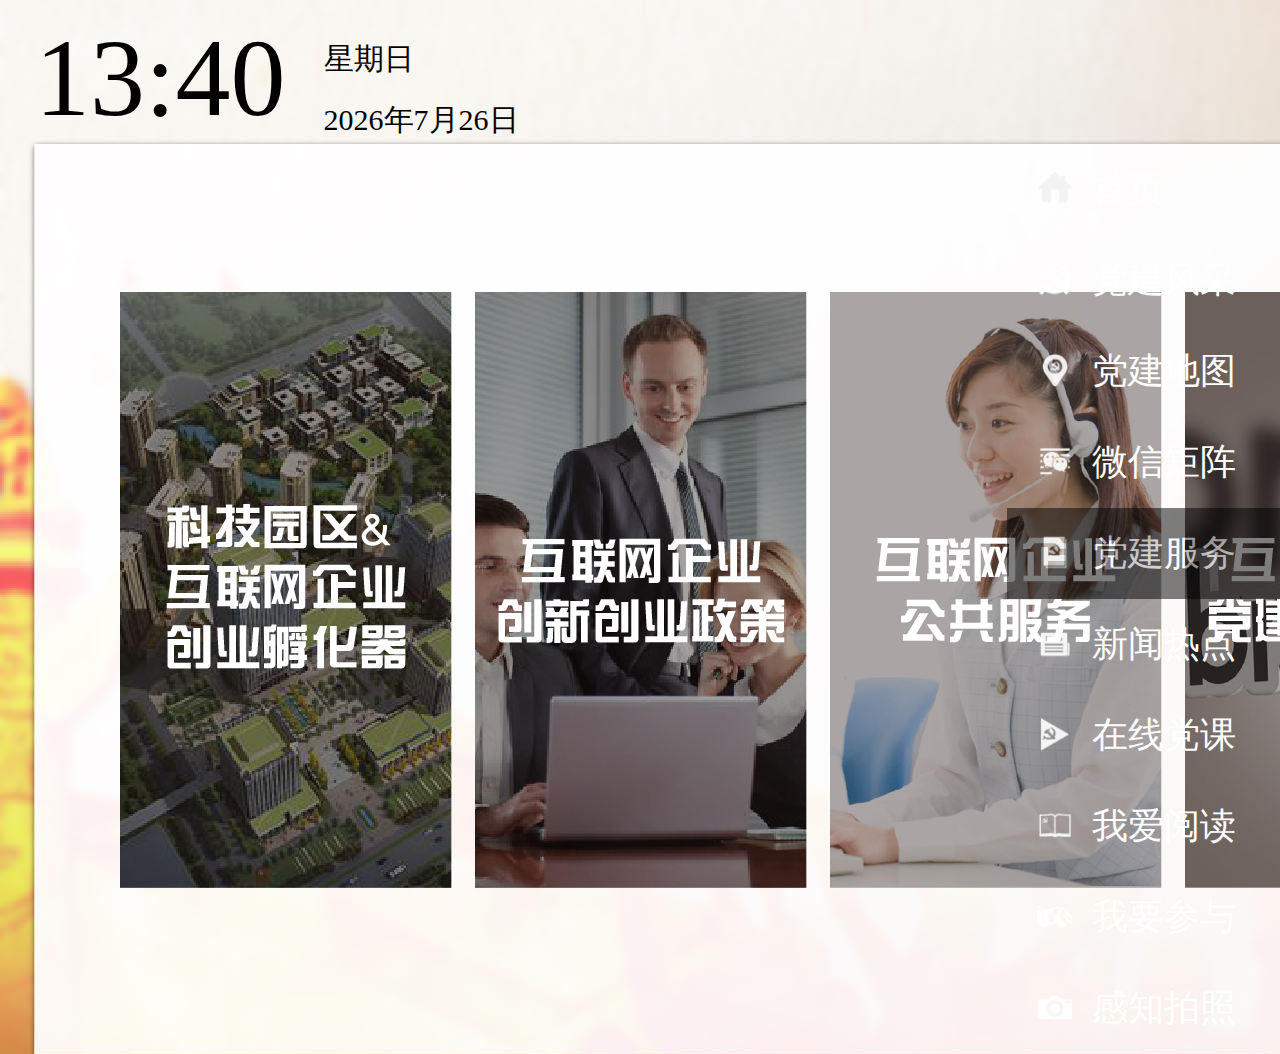
==== fuwu.html @ 08b8590d "党建服务中心" ====
<!DOCTYPE html>
<html lang="en">
<head>
	<meta charset="UTF-8">
	<title>党建服务</title>
	<link rel="stylesheet" href="css/all.css">
</head>
<body style="background-image: url(images/bg.jpg);">
	<div class="time times">
		<div class="time-l"></div>
		<div class="time-r">
			<div class="time-top"></div>
			<div class="time-under"></div>
		</div>
	</div>
	<div class="feng">
		<div><img src="images/01.png" alt=""></div>
		<div><img src="images/02.png" alt=""></div>
		<div><img src="images/03.png" alt=""></div>
		<div class="last"><img src="images/04.png" alt=""></div>
	</div>
	<ul class="list">
		<li><a href="index.html"><i class="a"></i>首页</a></li>
		<li><a href="style.html"><i class="b"></i>党建风采</a></li>
		<li><a href="map.html"><i class="c"></i>党建地图</a></li>
		<li><a href="wei.html"><i class="d"></i>微信矩阵</a></li>
		<li class="active"><a href="fuwu.html"><i class="e"></i>党建服务</a></li>
		<li><a href="news.html"><i class="f"></i>新闻热点</a></li>
		<li><a href="online.html"><i class="g"></i>在线党课</a></li>
		<li><a href="read.html"><i class="h"></i>我爱阅读</a></li>
		<li><a href="join.html"><i class="i"></i>我要参与</a></li>
		<li><a href="zhao.html"><i class="j"></i>感知拍照</a></li>
	</ul>
</body>
<script type="text/javascript" src="js/index.js"></script>
</html>
---- css/all.css ----
*{
	margin: 0;
	padding: 0;
	box-sizing: border-box;
}
body{
	font-family: "Microsoft YaHei";
}
a{
	text-decoration: none;
	color: #fff;
}
ul,ol,li{
	list-style: none;
}
img{
	border:0;
	max-width:100%;
}
.active{
	background-color: #000;
	opacity: 0.5;
}
/*----------首页-------------*/
.time{
	margin: 140px 0 30px 105px;
	color: #fff;
	overflow: hidden;
}
.time-l,.time-r{
	float: left;
}
.time-l{
	font-size: 110px;
	margin-right: 38px;
}
.time-r{
	font-size: 30px;
}
.time-r .time-top{
	margin: 24px 0 20px;
}
.content{
	width: 1710px;
	height: 470px;
	margin-left: 115px;
	overflow: hidden;
}
.content-l{
	width: 470px;
	height: 470px;
	float: left;
}
.content-r{
	width: 1205px;
	height: 470px;
	float: left;
	margin-left: 30px;
	overflow: hidden;
}
.content-r div{
	height: 225px;
	float: left;
}
.content-r .top{
	margin-bottom: 20px;
}
.content-r .small{
	width: 225px;
}
.content-r .big{
	width: 470px;
} 
.content-r .margin{
	margin-right: 20px;
}

/*----------党建风采-----------*/
.times{
	color: #000;
	margin: 15px 0 0 35px;
}
.five{
	width: 1565px;
	height: 510px;
	margin: 350px 0 0 220px;
}
.five div{
	float: left;
	width: 285px;
	height: 510px;
	margin-right: 25px;
	border: 1px solid #969a96;
}
.list{
	width: 273px;
	position: absolute;
	right: 0;
	top: 144px;
}
.list li{
	height: 91px;
	line-height: 91px;
	font-size: 36px;
	color: #fff;
}
.list li i{
	display: inline-block;
	width: 35px;
	height: 35px;
	margin: 0 20px 0 30px;
	background: url(../images/icon.png) no-repeat;
	background-size: 120%;
	vertical-align: -5px;
}
.list li i.a{
	background-position: -3px 1px;
}
.list li i.b{
	background-position: -3px -94px;
}
.list li i.c{
	background-position: -3px -286px;
}
.list li i.d{
	background-position: -3px -382px;
}
.list li i.e{
	background-position: -3px -190px;
}
.list li i.f{
	background-position: -3px -477px;
}
.list li i.g{
	background-position: -3px -574px;
}
.list li i.h{
	background-position: -3px -670px;
}
.list li i.i{
	background-position: -3px -766px;
}
.list li i.j{
	background-position: -3px -862px;
}
.feng{
	width: 1400px;
	height: 600px;
	margin: 150px 0 0 120px;
}
.feng div{
	float: left;
	width: 335px;
	height: 600px;
	margin-right: 20px;
}
.feng div.last{
	margin-right: 0;
}
.fc{
	width: 220px;
	height: 910px;
	background-color: #f7f7f8;
	position: absolute;
	right: 255px;
	top: 144px;	
	border-left: 1px solid #ccc;
	z-index: 10;
	padding-top: 90px;
	display: none;
}
.fc .fc-two{
	width: 100%;
	height: 120px;
	line-height: 120px;
	border: 2px dashed #ccc;
	border-width: 2px 0;
	font-size: 32px;
	text-align: center;
}
.fcc{
	width: 220px;
	height: 910px;
	background-color: #f7f7f8;
	position: absolute;
	right: 475px;
	top: 144px;	
	border-left: 1px solid #ccc;
	z-index: 10;
	padding-top: 90px;
	display: none;
}
.fcc .fc-three{
	width: 80%;
	margin: 0 auto 45px;
	font-size: 30px;
	border-bottom: 2px dashed #ccc;
	position: relative;
}
.fc-bai{
	width: 1185px;
	height: 911px;
	background-color: #fff;
	position: absolute;
	left: 43px;
	top: 144px;
	display: none;
}
/*-------改革---------*/
.tu,.tu-a,.tu-b,.zhi-a{
	width: 1182px;
	height: 911px;
	position: absolute;
	left: -1205px;
	overflow: hidden;
}
.tu{
	display:block;
	top: -90px;
}
.zhi-a{
	display:block;
	top: -90px;
}
.zhi-b{
	display:none;
	top: -177px;
}
.zhi-c{
	display:none;
	top: -344px;
}
.zhi-d{
	display:none;
	top: -511px;
}
.zhi-e{
	display:none;
	top: -678px;
}
.tu-a{
	display: none;
	top: -217px;
}
.tu-b{
	display:none;
	top: -344px;
}
.jzhi p,.yilin p,.chuang p{
	font-size: 22px;
	width: 100%;
	height: 35px;
	line-height: 35px;
	background-color: #fff;
	color: #000;
	overflow: hidden;
	white-space: nowrap;
	text-overflow: ellipsis;
}
.chuang .ji{
	width: 200px;
	height: 275px;
	overflow: hidden;
	float: left;
	margin: 10px;
}
/*-------------融合------------*/
.zhi-b,.zhi-c,.zhi-d,.zhi-e{
	width: 1182px;
	height: 911px;
	position: absolute;
	left: -1205px;
	overflow: auto;
	background-color: #fff;
	padding-left: 20px;
}
.tu h1,.tu-a h1,.tu-b h1,.zhi-a h1{
	width: 80%;
	margin: 0 auto;
	height: 130px;
	line-height: 130px;
	text-align: center;
	font-size: 34px;
	color: #000;
	font-weight: bold;
	border-bottom: 2px solid red;
}
.tu img,.tu-a img,.tu-b img,.zhi-a img{
	display: block;
	margin: 0 auto;
}
.zhi-b .zp,.zhi-c .zp-a,.zhi-d .zp-b,.zhi-e .zp-c{
	width: 350px;
	height: 241px;
	border: 1px solid #333;
	float: left;
	margin: 15px 10px;
}
/*---------引领-----------*/
.yin-a,.yin-b,.yin-c,.yin-d{
	width: 1182px;
	height: 911px;
	position: absolute;
	left: -1205px;
	overflow: auto;
	background-color:#fff;
	padding-left: 20px;
}
.yin-a{
	display:block;
	top: -90px;
}
.yin-b{
	display:none;
	top: -217px;
}
.yin-c{
	display:none;
	top: -304px;
}
.yin-d{
	display:none;
	top: -431px;
}
.yin-a .yin-aa,.yin-b .yin-bb,.yin-c .yin-cc,.yin-d .yin-dd{
	width: 350px;
	height: 241px;
	border: 1px solid #333;
	float: left;
	margin: 15px 10px;
}
/*----------活力----------*/
.hui-a,.hui-b,.hui-c,.hui-d,.hui-e,.hui-f,.hui-g,.hui-h,.hui-i{
	width: 1182px;
	height: 911px;
	position: absolute;
	left: -1205px;
	overflow: auto;
	background-color:#fff;
	padding-left: 20px;
}
.hui-a{
	display:block;
	top: -90px;
}
.hui-b{
	display:none;
	top: -177px;
}
.hui-c{
	display:none;
	top: -264px;
}
.hui-d{
	display:none;
	top: -351px;
}
.hui-e{
	display:none;
	top: -438px;
}
.hui-f{
	display:none;
	top: -525px;
}
.hui-g{
	display:none;
	top: -612px;
}
.hui-h{
	display:none;
	top: -699px;
}
.hui-i{
	display:none;
	top: -826px;
}
.cch .hui-aa,.cch .hui-bb,.cch .hui-cc,.cch .hui-dd,.cch .hui-ee,.cch .hui-ff,.cch .hui-gg,.cch .hui-hh,.cch .hui-ii{
	width: 350px;
	height: 241px;
	border: 1px solid #333;
	float: left;
	margin: 15px 10px;
}
.fcc .shequ{
	display: none;
}
.fc-he,.fc-yin,.huo{
	width: 1168px;
	height: 910px;
	background-color: #fff;
	position: absolute;
	left: 40px;
	top: 144px;
	z-index: 100;
}
.wus{
	display: none;
}
.fc-he{
	display: none;
}
.wu .jie{
	display: block;
	margin: 150px auto;
}
.wu .zhao{
	width: 350px;
	height: 233px;
	border: 1px solid #333;
	float: left;
	margin: 10px;
}
.wus,.ling,.nine{
	padding-left: 10px;
	height: 910px;
	margin: 0 auto;
	overflow: auto;

}
.yl{
	display: none;
}
.fc-yin .ao{
	width: 350px;
	height: 233px;
	border: 1px solid #333;
	float: left;
	margin: 10px;
	background-color: yellow;
}
.fc-yin{
	display: none;
}
.jiu{
	display: none;
}
.huo .nine div{
	width: 350px;
	height: 233px;
	border: 1px solid #333;
	float: left;
	margin: 10px;
	background-color: red;
}
.huo{
	display: none;
}
.huo #sj div{
	width: 200px;
	height: 275px;
	background-color: blue;
}
.datu img{
	display: block;
	position: absolute;
	left: 0;
	top: 0;
	display: none;
	z-index: 100;
}
.cuo{
	position: fixed;
	right: -9px;
	top: -7px;
	display: none;
	z-index: 100;
}
/*-----------微信矩阵-----------*/
.wxjz{
	width: 1365px;
	height: 780px;
	margin: 90px 0 0 115px;
}
.wxjz .eight{
	height: 325px;
	margin-right: 30px;
}
.wxjz .jz{
	float: left;
	height: 390px;
	width: 340px;
	font-size: 26px;
	color: #000;
	text-align: center;
}
.wxjz .last{
	margin-right: 0;
}
.zy{
	width: 230px;
	height: 911px;
	background-color: #f7f7f8;
	position: absolute;
	display: none;
}
.wei-left{
	right: 275px;
	top: 143px;
	border-left: 1px solid #ccc;
}
.wei-right{
	left: 35px;
	top: 143px;
	border-right: 1px solid #ccc;
}
.zy .four{
	width: 200px;
	height: 131px;
	border: 1px solid #fff;
	margin: 80px 15px;
}
.white{
	width: 1150px;
	height: 912px;
	background-color: #fff;
	position: absolute;
	left: 265px;
	top: 143px;
	display: none;
}

/*--------在线党课------------*/
.meeting{
	width: 1380px;
	height: 650px;
	margin:85px 0 0 120px;
	padding-top: 70px;
}
.meeting .swiper-container {
    width: 90%;
    height: auto;
    margin-left: auto;
    margin-right: auto;
}
.meeting .swiper-slide {
    text-align: center;
    font-size: 18px;
    background: #fff;
    height: 222px;
    background-color: #333;
    position: relative;
    
    /* Center slide text vertically */
    display: -webkit-box;
    display: -ms-flexbox;
    display: -webkit-flex;
    display: flex;
    -webkit-box-pack: center;
    -ms-flex-pack: center;
    -webkit-justify-content: center;
    justify-content: center;
    -webkit-box-align: center;
    -ms-flex-align: center;
    -webkit-align-items: center;
    align-items: center;
}
.meeting .swiper-pagination-bullet {
    width: 15px;
    height: 15px;
    background-color: #000;
}
.meeting .swiper-slide p{
	width: 100%;
	height: 25px;
	background-color: #000;
	color: #fff;
	opacity: 0.5;
	position: absolute;
	left: 0;
	bottom: 0;
	overflow: hidden;
	white-space: nowrap;
	text-overflow: ellipsis;
}
.alert{
	width: 1615px;
	height: 912px;
	background-color: #000;
	position: absolute;
	left: 35px;
	top: 143px;
	z-index: 100;
	display: none;
}
.err{
	position: absolute;
	right: 170px;
	top: 136px;
	display: none;
	z-index: 100;
}
.gray{
	background-color: #000;
	opacity: 0.69;
	width: 100%;
	height: 1080px;
	position: absolute;
	left: 0;
	top: 0;
	z-index: 10;
	display: none;
}
/*--------我爱阅读----------*/
.read{
	width: 1405px;
	height: 650px;
	margin: 130px 0 0 105px;
}
.read div{
	width: 330px;
	height: 560px;
	float: left;
	margin-right: 28px;
}
.read .last{
	margin-right: 0;
}
.jian div{
	width: 65px;
	height: 130px;
	position: absolute;
	top: 350px;
}
.jian .pre{
	left: 15px;
	background: url(../images/pre.png) no-repeat;
}
.jian .next{
	right: 15px;
	background: url(../images/next.png) no-repeat;
}
.round{
	position: absolute;
	left: 775px;
	bottom: 100px;
}
.round li{
	float: left;
	width: 15px;
	height: 15px;
	margin-right: 30px;
	border-radius: 50%;
}
.read .swiper-container {
    width: 100%;
    height: 100%;
}
.read .swiper-slide {
    text-align: center;
    font-size: 18px;
    background: #fff;
    /* Center slide text vertically */
    display: -webkit-box;
    display: -ms-flexbox;
    display: -webkit-flex;
    display: flex;
    -webkit-box-pack: center;
    -ms-flex-pack: center;
    -webkit-justify-content: center;
    justify-content: center;
    -webkit-box-align: center;
    -ms-flex-align: center;
    -webkit-align-items: center;
    align-items: center;
}
.read .swiper-pagination-bullet{
	width: 15px;
	height: 15px;
	background-color: #cd0000;
}
.swiper-container-horizontal>.swiper-pagination-bullets .swiper-pagination-bullet {
    margin: 555px 5px;
}
.seven{
	width: 220px;
	height: 910px;
	background-color: #f7f7f8;
	position: absolute;
	right: 255px;
	top: 144px;	
	border-left: 1px solid #ccc;
	z-index: 10;
	display: none;
}
.seven .lei{
	font-size: 26px;
	text-align: center;
	margin: 90px 0;
}
.read-s{
	width: 1394px;
	height: 911px;
	background-color: #fff;
	position: absolute;
	left: 34px;
	top: 144px;
	padding-top: 80px;
	z-index: 100;
	display: none;
}
.read-s .container{
	width: 1080px;
	margin: 0 auto;
}
.read-s .slide{
	width: 250px;
	height: 310px;
}
.read-s .eig{
	width: 250px;
	height: 330px;
	box-shadow: 5px 5px 15px #333;
	float: left;
	margin-right: 20px;
	margin-bottom: 30px;
	overflow: hidden;
	position: relative;
}
.read-s p{
	width: 100%;
	height: 25px;
	font-size: 18px;
	background-color: #000;
	color: #fff;
	opacity: 0.5;
	position: absolute;
	left: 0;
	bottom: 0;
	overflow: hidden;
	white-space: nowrap;
	text-overflow: ellipsis;
}
.readed{
	display: none;
}
.meng{
	background-color: #000;
	opacity: 0.69;
	width: 100%;
	height: 1110px;
	position: absolute;
	left: 0;
	top: 0;
	z-index: 10;
	display: none;
}
.aler{
	width: 1615px;
	height: 910px;
	background-color: #fff;
	position: absolute;
	left: 35px;
	top: 143px;
	z-index: 100;
	display: none;
}
.er{
	position: absolute;
	right: 152px;
	top: 136px;
	display: none;
	z-index: 100;
}

/*-------------新闻热点-------------*/
.hot{
	width: 220px;
	height: 910px;
	background-color: #f7f7f8;
	position: absolute;
	right: 255px;
	top: 144px;	
	border-left: 1px solid #ccc;
}
.hot p{
	font-size: 20px;
	text-align: center;
	margin-top: 5px;
}
.hot img{
	display: block;
	margin: 0 auto;
}
.hots{
	margin: 90px 0;
}
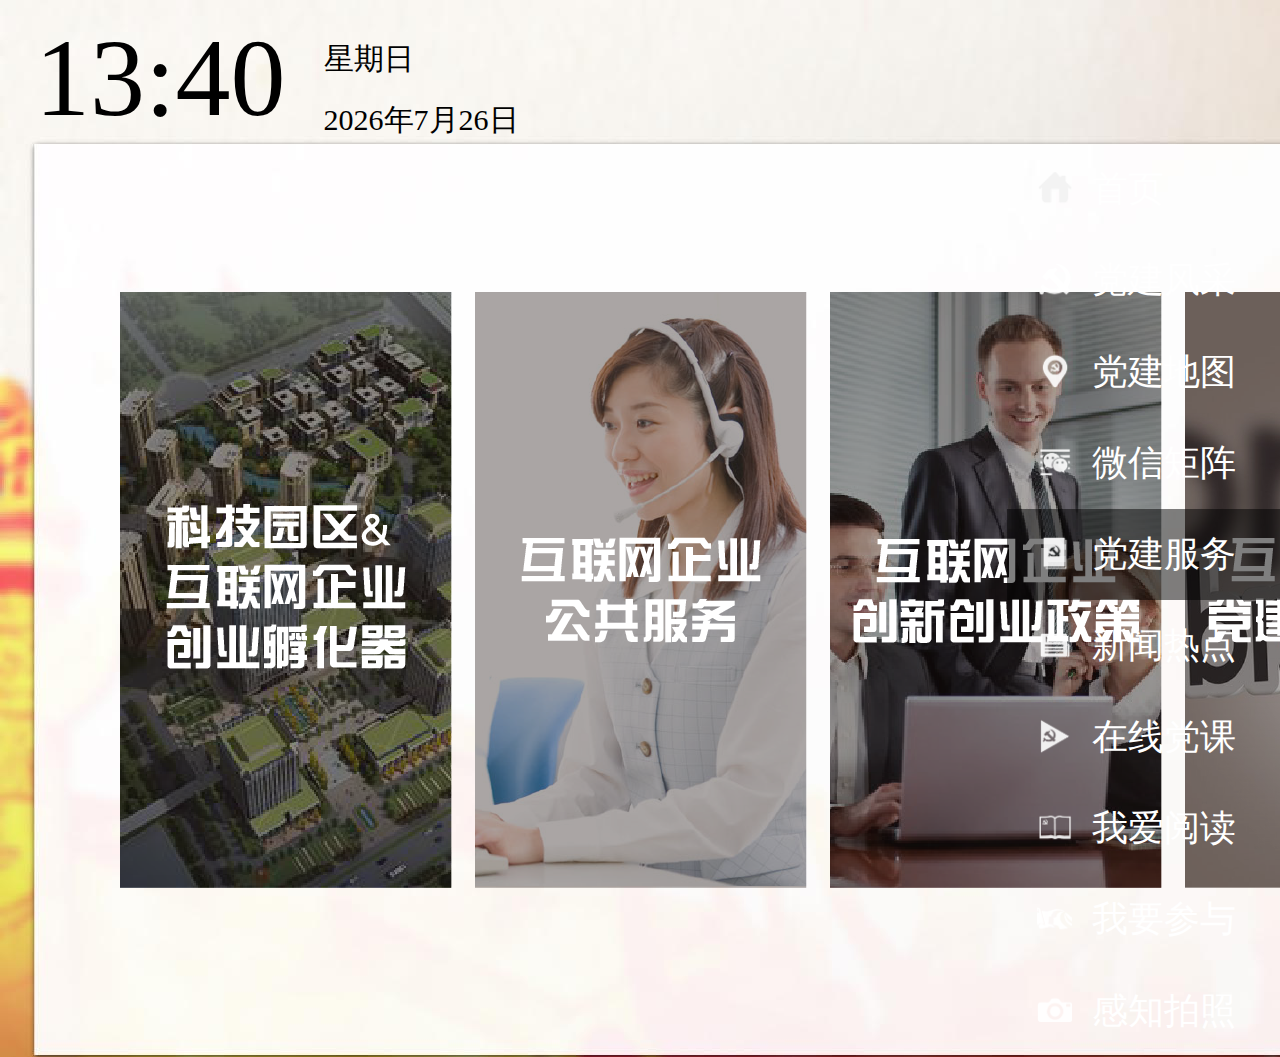
==== commit 6c0c09bd: "update" ====
--- a/fuwu.html
+++ b/fuwu.html
@@ -15,9 +15,21 @@
 	</div>
 	<div class="feng">
 		<div><img src="images/01.png" alt=""></div>
+		<div><img src="images/03.png" alt=""></div>
 		<div><img src="images/02.png" alt=""></div>
-		<div><img src="images/03.png" alt=""></div>
 		<div class="last"><img src="images/04.png" alt=""></div>
+	</div>
+	<div class="djfc-list">
+		<div class="djfc-a lists">科技园区&互联网企业创业孵化器</div>
+		<div class="djfc-b lists">互联网企业公共服务</div>
+		<div class="djfc-c lists">互联网企业创新创业政策</div>
+		<div class="djfc-d lists">互联网企业党建服务品牌</div>
+	</div>
+	<div class="keji">
+		<div class="kejis">创业孵化器</div>
+		<div class="kejis kk">公共服务</div>
+		<div class="kejis kk">创新创业政策</div>
+		<div class="kejis kk">党建服务品牌</div>
 	</div>
 	<ul class="list">
 		<li><a href="index.html"><i class="a"></i>首页</a></li>
@@ -32,5 +44,18 @@
 		<li><a href="zhao.html"><i class="j"></i>感知拍照</a></li>
 	</ul>
 </body>
+<script type="text/javascript" src="js/jquery-3.1.1.min.js"></script>
+<script type="text/javascript" src="js/tab.js"></script>
 <script type="text/javascript" src="js/index.js"></script>
+<script>
+	var feng = document.querySelectorAll('.feng div');
+	var list = document.querySelector('.djfc-list');
+	var ke = document.querySelector('.keji');
+	for(var i=0;i<feng.length;i++){
+		feng[i].onclick=function(){
+			list.style.display='block';
+			ke.style.display='block';
+		}
+	}
+</script>
 </html>--- a/css/all.css
+++ b/css/all.css
@@ -18,8 +18,7 @@
 	max-width:100%;
 }
 .active{
-	background-color: #000;
-	opacity: 0.5;
+	background-color: rgba(0,0,0,0.5);
 }
 /*----------首页-------------*/
 .time{
@@ -74,16 +73,23 @@
 .content-r .margin{
 	margin-right: 20px;
 }
-
-/*----------党建风采-----------*/
 .times{
 	color: #000;
 	margin: 15px 0 0 35px;
 }
+.wenzi{
+	width: 65%;
+	margin: 0 0 0 215px;
+}
+.wenzi p{
+	text-indent: 56px;
+	font-size: 26px;
+	margin-top: 20px;
+}
 .five{
 	width: 1565px;
 	height: 510px;
-	margin: 350px 0 0 220px;
+	margin: 50px 0 0 220px;
 }
 .five div{
 	float: left;
@@ -99,8 +105,8 @@
 	top: 144px;
 }
 .list li{
-	height: 91px;
-	line-height: 91px;
+	height: 91.3px;
+	line-height: 91.3px;
 	font-size: 36px;
 	color: #fff;
 }
@@ -143,6 +149,7 @@
 .list li i.j{
 	background-position: -3px -862px;
 }
+/*-----党建服务---------*/
 .feng{
 	width: 1400px;
 	height: 600px;
@@ -157,6 +164,46 @@
 .feng div.last{
 	margin-right: 0;
 }
+.djfc-list{
+	width: 220px;
+	height: 911px;
+	background-color: #f7f7f8;
+	position: absolute;
+	top: 144px;
+	right: 273px;
+	border-left: 1px solid #ccc;
+	padding-top: 120px;
+	display: none;
+	box-shadow: 3px 0 3px #ccc inset;
+	-webkit-box-shadow: 3px 0 3px #ccc inset;
+}
+.djfc-list .lists{
+	width: 60%;
+	margin: 0 auto;
+	font-size: 26px;
+	text-align: center;
+	margin-bottom: 90px;
+}
+.keji{
+	width: 1392px;
+	height: 911px;
+	background-color: #fff;
+	position: absolute;
+	left: 35px;
+	top: 144px;
+	display: none;
+}
+.keji .kejis{
+	width: 1290px;
+	height: 811px;
+	margin: 50px auto;
+	background-color: #fff;
+}
+.keji .kk{
+	display: none;
+}
+
+/*-------党建风采------------*/
 .fc{
 	width: 220px;
 	height: 910px;
@@ -173,8 +220,6 @@
 	width: 100%;
 	height: 120px;
 	line-height: 120px;
-	border: 2px dashed #ccc;
-	border-width: 2px 0;
 	font-size: 32px;
 	text-align: center;
 }
@@ -198,14 +243,97 @@
 	position: relative;
 }
 .fc-bai{
-	width: 1185px;
-	height: 911px;
-	background-color: #fff;
+	width: 1402px;
+	height: 911px;
 	position: absolute;
 	left: 43px;
 	top: 144px;
 	display: none;
 }
+.fc-bai .four{
+	width: 1402px;
+	height: 911px;
+	background-color: #fff;
+	position: absolute;
+	left: 0px;
+	top: 0px;
+	overflow-y: scroll;
+}
+.fc-bai .change{
+	display: none;
+}
+.fc-bai .top{
+	width: 90%;
+	margin: 60px auto;
+	overflow: hidden;
+}
+.fc-bai .top .tup,.info{
+	float: left;
+}
+.fc-bai .top .tup{
+	width: 20%;
+}
+.fc-bai .top .tup img{
+	margin-left: 110px;
+}
+.fc-bai .top .info{
+	width: 80%;
+	font-size: 28px;
+	text-indent: 60px;
+	line-height: 40px;
+	padding: 30px 30px 0 0 ;
+}
+.fc-bai .mains{
+	width: 90%;
+	margin: 0 auto;
+	border: 1px solid red;
+	border-width: 1px 0;
+	margin-bottom: 40px;
+}
+.fc-bai .mains .first,.second{
+	padding: 40px 0;
+}
+.fc-bai .mains .tit{
+	height: 50px;
+	line-height: 50px;
+}
+.fc-bai .mains .tit span{
+	padding: 5px 20px;
+	background-color: #333;
+	color: #fff;
+	font-size: 30px;
+	text-align: center;
+}
+.fc-bai .mains .pictures{
+	width: 100%;
+	border-top: 2px solid #ccc;
+	overflow: hidden;
+}
+.fc-bai .mains .pictures div{
+	width: 390px;
+	height: 345px;
+	float: left;
+	margin: 15px 20px 10px 0;
+}
+.fc-bai .mains .pictures div p{
+	font-size: 26px;
+	display: -webkit-box; 
+	-webkit-line-clamp: 2; 
+	-webkit-box-orient: vertical; 
+	overflow: hidden;
+}
+.fc-bai .mains .pictures div img{
+	height: 260px;
+}
+.fc-bai .mains .sf div{
+	width: 200px;
+	height: 300px;
+	margin: 20px;
+}
+.fc-bai .mains .sf div p{
+	font-size: 20px;
+}
+
 /*-------改革---------*/
 .tu,.tu-a,.tu-b,.zhi-a{
 	width: 1182px;
@@ -446,25 +574,38 @@
 .huo{
 	display: none;
 }
-.huo #sj div{
-	width: 200px;
-	height: 275px;
-	background-color: blue;
+.datu{
+	height: 80%;
+	position: absolute;
+	left: 13%;
+	top: 144px;
+	display: none;
+	z-index: 100;
+	width: 1400px;
+	overflow: hidden;
 }
 .datu img{
 	display: block;
+	height: 100%;
+	margin: 0 auto;
+}
+.cuo{
+	position: absolute;
+	right: 170px;
+	top: 135px;
+	display: none;
+	z-index: 100;
+}
+.all{
+	width: 100%;
+	height: 100%;
+	background-color: #333;
+	opacity: 0.8;
 	position: absolute;
 	left: 0;
 	top: 0;
-	display: none;
-	z-index: 100;
-}
-.cuo{
-	position: fixed;
-	right: -9px;
-	top: -7px;
-	display: none;
-	z-index: 100;
+	z-index: 50;
+	display: none;
 }
 /*-----------微信矩阵-----------*/
 .wxjz{
@@ -529,7 +670,7 @@
 }
 .meeting .swiper-container {
     width: 90%;
-    height: auto;
+    height: 600px;
     margin-left: auto;
     margin-right: auto;
 }
@@ -555,10 +696,8 @@
     -webkit-align-items: center;
     align-items: center;
 }
-.meeting .swiper-pagination-bullet {
-    width: 15px;
-    height: 15px;
-    background-color: #000;
+.meeting .swiper-button-next, .swiper-button-prev {
+    top: 96%;
 }
 .meeting .swiper-slide p{
 	width: 100%;
@@ -573,6 +712,24 @@
 	white-space: nowrap;
 	text-overflow: ellipsis;
 }
+.meeting .swiper-container-horizontal>.swiper-pagination-bullets, .swiper-pagination-custom, .swiper-pagination-fraction {
+    bottom: -550px;
+}
+.meeting .swiper-pagination-bullet-active {
+    background: #333;
+}
+.meeting .swiper-pagination-bullet {
+    width: 20px;
+    height: 20px;
+}
+.meeting .swiper-button-prev{
+    background-image: url(../images/z.png);
+    background-size: 150%;
+}
+.meeting .swiper-button-next{
+    background-image: url(../images/y.png);
+    background-size: 150%;
+}
 .alert{
 	width: 1615px;
 	height: 912px;
@@ -600,6 +757,45 @@
 	top: 0;
 	z-index: 10;
 	display: none;
+}
+.v-list{
+	width: 1380px;
+	height: 670px;
+	margin:85px 0 0 120px;
+	padding-top: 50px;
+	background-color: #fff;
+	position: absolute;
+	left: 0px;
+	top: 160px;
+	z-index: 10;
+	display: none;
+	overflow-y: scroll;
+}
+.v-list .list-child{
+	width: 394px;
+	height: 222px;
+	background-color: red;
+	float: left;
+	margin: 10px 0 30px 50px;
+	position: relative;
+}
+.v-list .list-child p{
+	font-size: 18px;
+	width: 100%;
+	height: 25px;
+	background-color: #000;
+	color: #fff;
+	opacity: 0.5;
+	position: absolute;
+	left: 0;
+	bottom: 0;
+	overflow: hidden;
+	white-space: nowrap;
+	text-overflow: ellipsis;
+}
+.v-list .list-child img{
+	height: 222px;
+	width: 100%;
 }
 /*--------我爱阅读----------*/
 .read{
@@ -665,12 +861,15 @@
     align-items: center;
 }
 .read .swiper-pagination-bullet{
-	width: 15px;
-	height: 15px;
-	background-color: #cd0000;
+	width: 20px;
+	height: 20px;
+	background-color: #333;
 }
 .swiper-container-horizontal>.swiper-pagination-bullets .swiper-pagination-bullet {
     margin: 555px 5px;
+}
+.read .swiper-container-horizontal>.swiper-pagination-bullets, .swiper-pagination-custom, .swiper-pagination-fraction {
+    bottom: 20px;
 }
 .seven{
 	width: 220px;
@@ -686,10 +885,13 @@
 .seven .lei{
 	font-size: 26px;
 	text-align: center;
-	margin: 90px 0;
+	margin: 85px 0;
+}
+.seven .endd{
+	margin-bottom: 0;
 }
 .read-s{
-	width: 1394px;
+	width: 1411px;
 	height: 911px;
 	background-color: #fff;
 	position: absolute;
@@ -698,6 +900,7 @@
 	padding-top: 80px;
 	z-index: 100;
 	display: none;
+	overflow-y: scroll;
 }
 .read-s .container{
 	width: 1080px;
@@ -769,7 +972,7 @@
 	height: 910px;
 	background-color: #f7f7f8;
 	position: absolute;
-	right: 255px;
+	right: 275px;
 	top: 144px;	
 	border-left: 1px solid #ccc;
 }
@@ -784,4 +987,130 @@
 }
 .hots{
 	margin: 90px 0;
+}
+
+/*--------党建地图---------*/
+.map{
+	width: 1612px;
+	height: 911px;
+	position: absolute;
+	left: 35px;
+	top: 144px;
+	background-color: #fff;
+	overflow: hidden;
+}
+.map .map-l,.map-r{
+	float: left;
+	width: 50%;
+	height: 100%;
+}
+.map img{
+	display: block;
+	margin: 180px auto 10px;
+}
+.map p{
+	color: #333;
+	font-size: 28px;
+	text-align: center;
+}
+.map-list{
+	width: 220px;
+	height: 910px;
+	background-color: #f7f7f8;
+	box-shadow: 3px 0 3px #ccc inset;
+	-webkit-box-shadow: 3px 0 3px #ccc inset;
+	position: absolute;
+	right: 255px;
+	top: 144px;	
+	border-left: 1px solid #ccc;
+	z-index: 10;
+	padding-top: 90px;
+	display: none;
+}
+.map-list .mapp{
+	width: 90%;
+	font-size: 30px;
+	text-align: center;
+	margin: 90px auto 0;
+}
+.map-bai{
+	width: 1410px;
+	height: 911px;
+	background-color: #fff;
+	position: absolute;
+	left: 35px;
+	top: 144px;
+	display: none;
+}
+.map-list .list-a,.map-list .list-b{
+	position: relative;
+}
+.map-list .list-a .one{
+	width: 1200px;
+	height: 811px;
+	position: absolute;
+	left: -1310px;
+	top: -130px;
+}
+.map-list .list-b .two{
+	width: 1200px;
+	height: 811px;
+	position: absolute;
+	left: -1310px;
+	top: -300px;
+	display: none;
+}
+.lun{
+	width: 1200px;
+	height: 811px;
+	position: relative;
+}
+.lun img{
+	height: 811px;
+	width: 100%;
+	position: absolute;
+	left: 0;
+	top: 0; 
+}
+.lun .btn{
+	position: absolute;
+	left: 50%;
+	bottom: -40px;
+}
+.lun li{
+	float: left;
+	width: 30px;
+	height: 30px;
+	line-height: 30px;
+	border-radius: 50%;
+	margin-left: 20px;
+	background-color: #ccc;
+	font-size: 12px;
+	color: #fff;
+	text-align: center;
+}
+.lun .left,.right{
+	width: 66px;
+	height: 130px;
+	position: absolute;
+	top: 340px;
+}
+.lun .left{
+	left: -80px;
+	background-image: url(../images/pre.png);
+}
+.lun .right{
+	right: -80px;
+	background-image: url(../images/next.png);
+}
+
+/*-------我要参与----------*/
+.join-content{
+	width: 1612px;
+	height: 911px;
+	position: absolute;
+	left: 35px;
+	top: 144px;
+	padding: 50px;
+	overflow-y: scroll;
 }